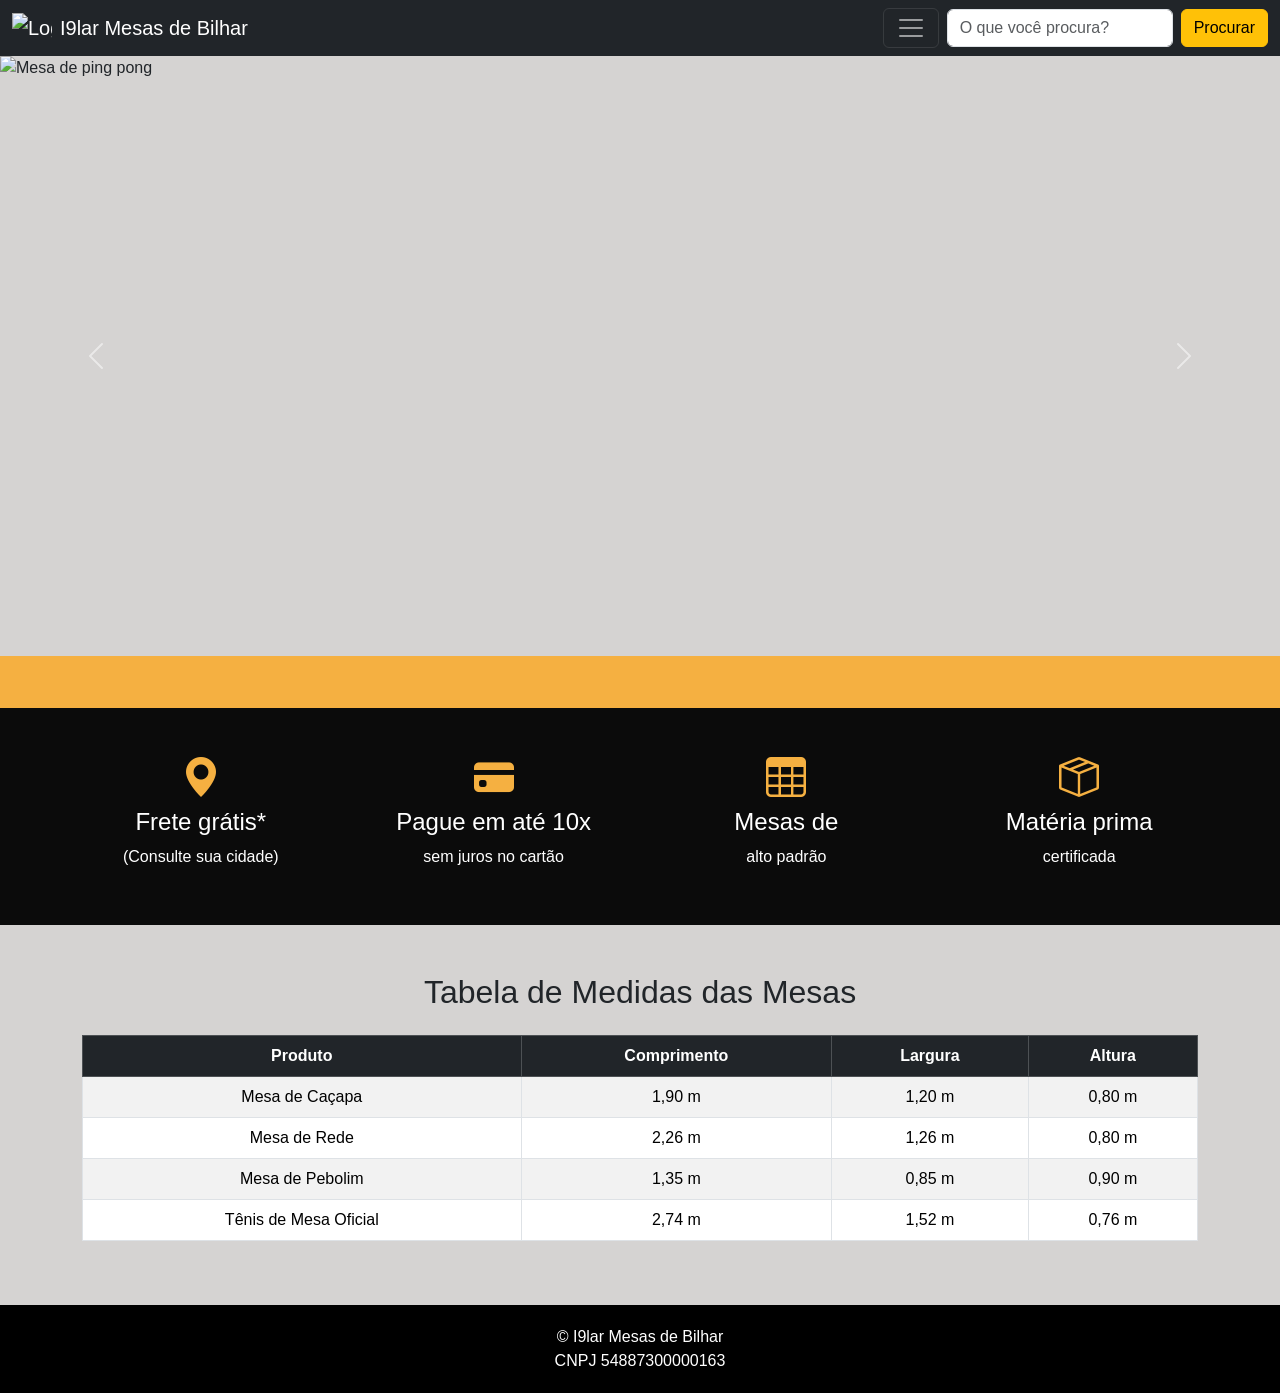
==== index.html @ b7f60d7d "Adicionando responsividade" ====
<!DOCTYPE html>
<html lang="pt-br">
<head>
    <meta charset="UTF-8">
    <meta name="viewport" content="width=device-width, initial-scale=1.0">
    <link href="https://cdn.jsdelivr.net/npm/bootstrap@5.3.3/dist/css/bootstrap.min.css" rel="stylesheet">
    <link rel="stylesheet" href="https://cdn.jsdelivr.net/npm/bootstrap-icons@1.13.1/font/bootstrap-icons.min.css">
    <script src="https://cdn.jsdelivr.net/npm/bootstrap@5.3.3/dist/js/bootstrap.bundle.min.js"></script>
    <link rel="stylesheet" href="./styles/index.css">

    <title>I9lar Mesas de Bilhar</title>
</head>

<body>

<header>
    <nav class="navbar navbar-dark bg-dark">
        <div class="container-fluid">

            <a class="navbar-brand d-flex align-items-center" href="#">
                <img src="./image/logoBilhar.jpeg" alt="Logo" width="40" class="me-2">
                I9lar Mesas de Bilhar
            </a>

            <div class="d-flex align-items-center">

                <button class="navbar-toggler me-2" type="button"
                        data-bs-toggle="offcanvas"
                        data-bs-target="#menuLateral">
                    <span class="navbar-toggler-icon"></span>
                </button>

                <form class="d-flex">
                    <input class="form-control me-2" type="search" placeholder="O que você procura?">
                    <button class="btn btn-warning" type="submit">Procurar</button>
                </form>

            </div>

        </div>
    </nav>
</header>

<!--Menu lateral-->
<aside class="offcanvas offcanvas-start text-bg-dark" tabindex="-1" id="menuLateral">

    <div class="offcanvas-header">
        <h5 class="offcanvas-title">Menu</h5>
        <button type="button" class="btn-close btn-close-white" data-bs-dismiss="offcanvas"></button>
    </div>

    <div class="offcanvas-body">

        <ul class="navbar-nav">

            <li class="nav-item">
                <a class="nav-link text-white" href="index.html">
                    <i class="bi bi-house"></i> Home
                </a>
            </li>

            <li class="nav-item">
                <a class="nav-link text-white" href="sobre.html">
                    <i class="bi bi-person"></i> Sobre
                </a>
            </li>

            <li class="nav-item">
                <a class="nav-link text-white" href="produtos.html">
                    <i class="bi bi-9-circle"></i> Produtos
                </a>
            </li>

            <li class="nav-item">
                <a class="nav-link text-white" href="contato.html">
                    <i class="bi bi-telephone"></i> Contato
                </a>
            </li>

            <li class="nav-item">
                <a class="nav-link text-white" href="login.html">
                    <i class="bi bi-person-fill"></i> Login
                </a>
            </li>

            <li class="nav-item">
                <a class="nav-link text-white" href="cadastro.html">
                    <i class="bi bi-person-fill-add"></i> Cadastro
                </a>
            </li>

        </ul>

    </div>
</aside>

<main>

<!--Carrossel de imagens-->
     <div id="carouselExampleAutoplaying" class="carousel slide carousel-mesas" data-bs-ride="carousel">
        <div class="carousel-inner">
               <div class="carousel-item active">
            <img src="image/mesa-pingpong-foto.jpeg"  class="d-block w-100 img-fluid carousel-img" alt="Mesa de ping pong">
          </div>
          <div class="carousel-item">
            <img src="image/mesa-pebolim-foto.jpeg"  class="d-block w-100 img-fluid carousel-img" alt="Mesa de pebolim">
          </div>
          <div class="carousel-item">
            <img src="image/mesa-sinuca-foto.jpeg"  class="d-block w-100 img-fluid carousel-img" alt="Mesa de sinuca">
          </div>
            <div class="carousel-item">
            <img src="image/mesa-bilhar-foto.jpeg" class="d-block w-100 img-fluid carousel-img" alt="Mesa de jogos">
          </div>
        </div>
        <button class="carousel-control-prev" type="button" data-bs-target="#carouselExampleAutoplaying" data-bs-slide="prev">
          <span class="carousel-control-prev-icon" aria-hidden="true"></span>
          <span class="visually-hidden">Previous</span>
        </button>
        <button class="carousel-control-next" type="button" data-bs-target="#carouselExampleAutoplaying" data-bs-slide="next">
          <span class="carousel-control-next-icon" aria-hidden="true"></span>
          <span class="visually-hidden">Next</span>
        </button>
      </div>

      <!--Faixa com texto rolando-->
      <div class="faixa">
        <p>Todas nossas mesas são de Pedra de Ardósia e Pés Niveladores. Na compra de sua mesa você ganha: 1 porta taco, 5 tacos, 1 jogo de bolas numeradas, 1 bolão branco, 1 kit de giz e 1 triângulo.</p>
      </div>

      <!--Faixa de benefícios-->
      <section class="beneficios">
    <div class="beneficio">
        <i class="bi bi-geo-alt-fill"></i>
        <h4>Frete grátis*</h4>
        <p>(Consulte sua cidade)</p>
    </div>

    <div class="beneficio">
        <i class="bi bi-credit-card-fill"></i>
        <h4>Pague em até 10x</h4>
        <p>sem juros no cartão</p>
    </div>

    <div class="beneficio">
        <i class="bi bi-table"></i>
        <h4>Mesas de</h4>
        <p>alto padrão</p>
    </div>

    <div class="beneficio">
        <i class="bi bi-box-seam"></i>
        <h4>Matéria prima</h4>
        <p>certificada</p>
    </div>
</section>
</main>

<section class="container my-5">
    <h2 class="text-center mb-4">Tabela de Medidas das Mesas</h2>

    <div class="table-responsive">
        <table class="table table-bordered table-striped text-center">
            <thead class="table-dark">
                <tr>
                    <th>Produto</th>
                    <th>Comprimento</th>
                    <th>Largura</th>
                    <th>Altura</th>
                </tr>
            </thead>

            <tbody>
                <tr>
                    <td>Mesa de Caçapa</td>
                    <td>1,90 m</td>
                    <td>1,20 m</td>
                    <td>0,80 m</td>
                </tr>

                <tr>
                    <td>Mesa de Rede</td>
                    <td>2,26 m</td>
                    <td>1,26 m</td>
                    <td>0,80 m</td>
                </tr>

                <tr>
                    <td>Mesa de Pebolim</td>
                    <td>1,35 m</td>
                    <td>0,85 m</td>
                    <td>0,90 m</td>
                </tr>

                <tr>
                    <td>Tênis de Mesa Oficial</td>
                    <td>2,74 m</td>
                    <td>1,52 m</td>
                    <td>0,76 m</td>
                </tr>
            </tbody>
        </table>
    </div>
</section>
<footer> <p> &copy; I9lar Mesas de Bilhar 
    <br>
    CNPJ 54887300000163</p></footer>
</body>
</html>
---- styles/index.css ----
*{
    margin: 0;
    padding: 0;
    box-sizing: border-box;
    list-style: none;
    text-decoration: none;
    font-family:Impact, Haettenschweiler, 'Arial Narrow Bold', sans-serif
}

body{
    background-color: rgb(213, 211, 210);
}

.carousel-mesas {
    width: 100%;
}

.carousel-img {
    width: 100%;
    height: 600px;
    object-fit: cover;
}

/* TABLET */

@media (max-width: 992px) {

    .carousel-img {
        height: 400px;
    }

}

/* CELULAR */

@media (max-width: 768px) {

    .carousel-img {
        height: 250px;
        border-radius: 0;
    }

}

/* CELULAR PEQUENO */

@media (max-width: 480px) {

    .carousel-img {
        height: 200px;
    }

}


.content{
    width: 100%;
    height: 70px;
    display: flex;
    justify-content: space-between;
    align-items: center;
    background-color: black;
    padding: 10px 30px;
    position: fixed;
    top: 0;
    z-index: 1000;
}

nav ul{
    display: flex;
    gap: 25px;
}

nav ul li a{
    color: rgb(238, 239, 201);
    font-size: 20px;
    transition: 0.3s;
}

nav ul li a:hover{
    color: rgb(237, 236, 234);
}


.primeira-section{
    height: 100vh;
    display: flex;
    align-items: center;
    justify-content: center;
    padding-top: 70px;
    background-size: cover;
    background-position: center;
    opacity: 0.5;

}
.conteudo-principal{
    color: rgb(131, 100, 100);
    padding: 40px;
    
}

.conteudo-principal h1{
    font-size: 48px;
}

.conteudo-principal h2{
    font-size: 24px;
    margin: 15px 0;
}
.logo {
    display: flex;          
    align-items: center;   
    gap: 10px;              
    color: white;
}

.logo {
    display: flex;          
    align-items: center;   
    gap: 10px;              
    color: white;
}

.logo img {
    width: 60px;   
    height: auto;
}
.logo img {
    width: 60px;   
    height: auto;
}


.beneficios {
    display: flex;
    flex-wrap: wrap;
    justify-content: center;
    gap: 20px;
    background-color: #0b0b0b;
    padding: 40px 20px;
}

.beneficio {
    color: white;
    text-align: center;
    width: 22%;
}

.beneficio i {
    font-size: 40px;
    color: #f5b041;
    margin-bottom: 10px;
}

/* TABLET */

@media (max-width: 768px) {

    .beneficio {
        width: 45%;
    }

}

/* CELULAR */

@media (max-width: 480px) {

    .beneficio {
        width: 45%;
    }
}

.faixa {
    width: 100%;
    overflow: hidden;
    background: #f5b041;
    color:  #000  ;
    white-space: nowrap;
}

.faixa p {
    display: inline-block;
    padding-left: 100%;
    animation: rolar 40s linear infinite;
    font-size: 24px;
}

@keyframes rolar {
    from {
        transform: translateX(0);
    }
    to {
        transform: translateX(-100%);
    }
}

footer {
    background-color: black;
    width: 100%;
    padding: 20px 0;
    text-align: center;
    bottom: 0;
}

footer p {
    color: white;
    font-size: 16px;
    margin: 0;
}
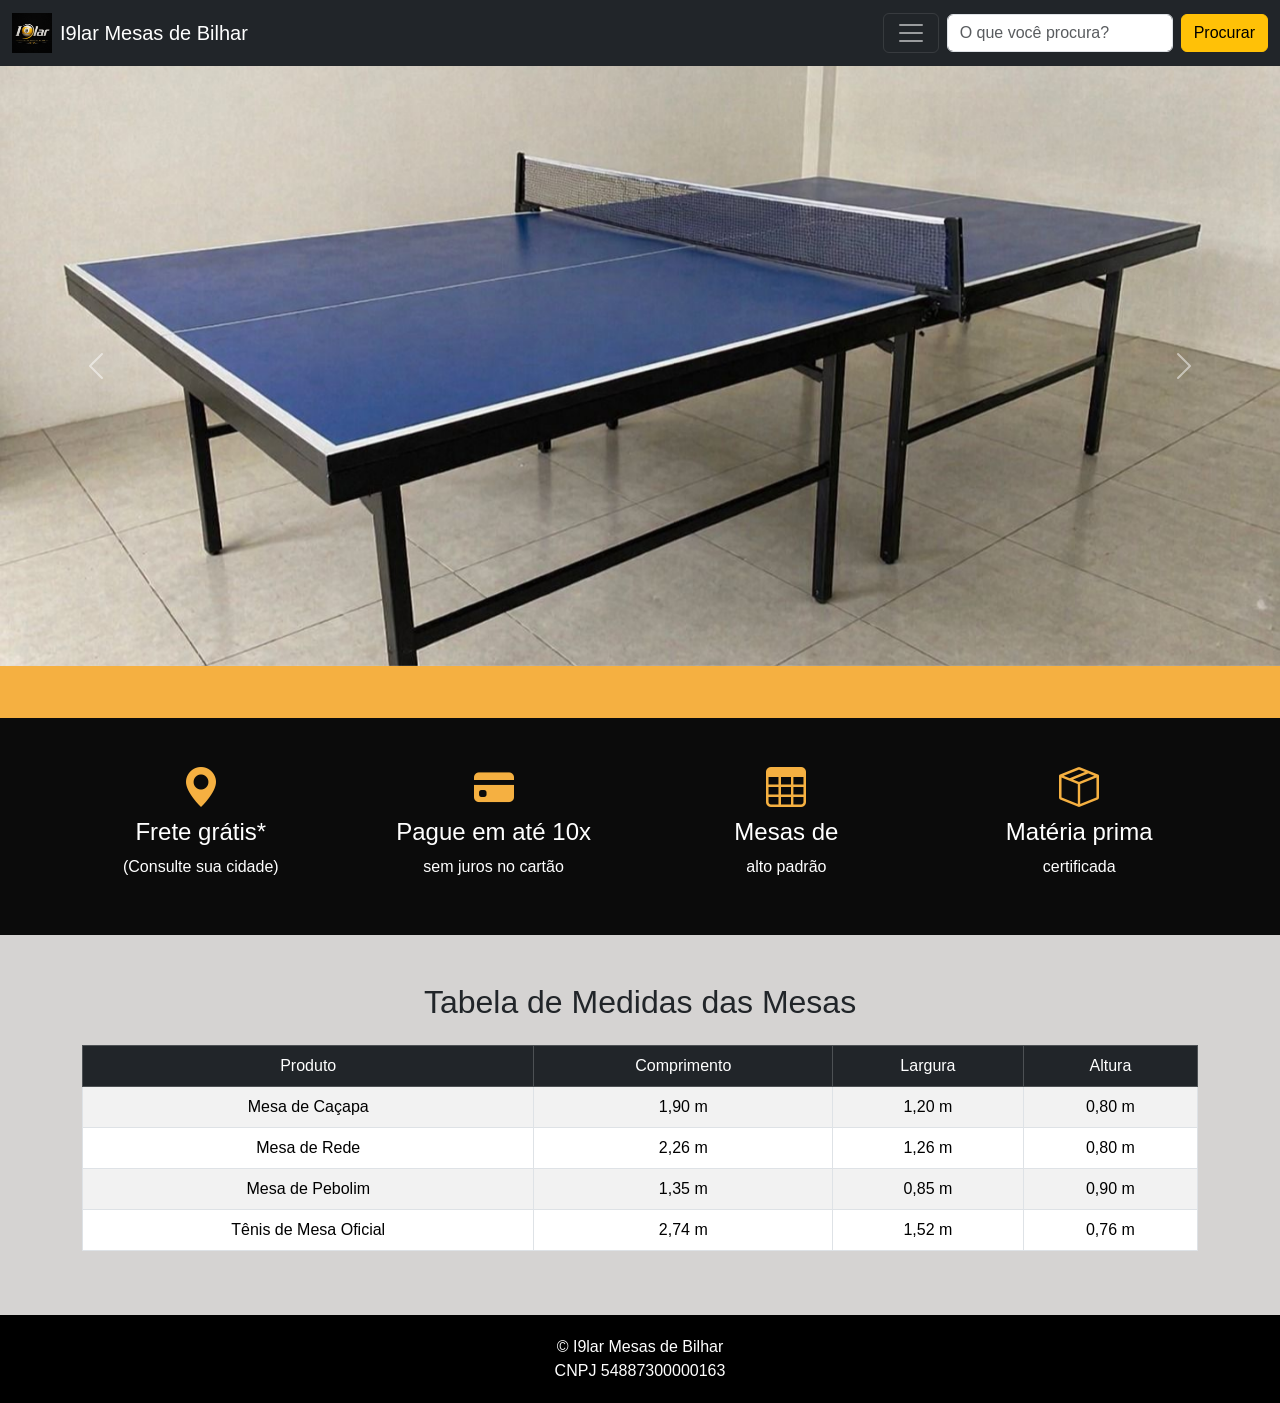
==== commit e5ae77d9: "Alterações Formulários Feito" ====
--- a/index.html
+++ b/index.html
@@ -7,6 +7,7 @@
     <link rel="stylesheet" href="https://cdn.jsdelivr.net/npm/bootstrap-icons@1.13.1/font/bootstrap-icons.min.css">
     <script src="https://cdn.jsdelivr.net/npm/bootstrap@5.3.3/dist/js/bootstrap.bundle.min.js"></script>
     <link rel="stylesheet" href="./styles/index.css">
+    <link rel="icon" href="/image/logo i9lar.png" type="image/png" />
 
     <title>I9lar Mesas de Bilhar</title>
 </head>
--- a/styles/index.css
+++ b/styles/index.css
@@ -196,6 +196,12 @@
     }
 }
 
+/*Tabela*/
+.table th {
+    text-shadow: none;
+    font-weight: normal;
+}
+
 footer {
     background-color: black;
     width: 100%;
